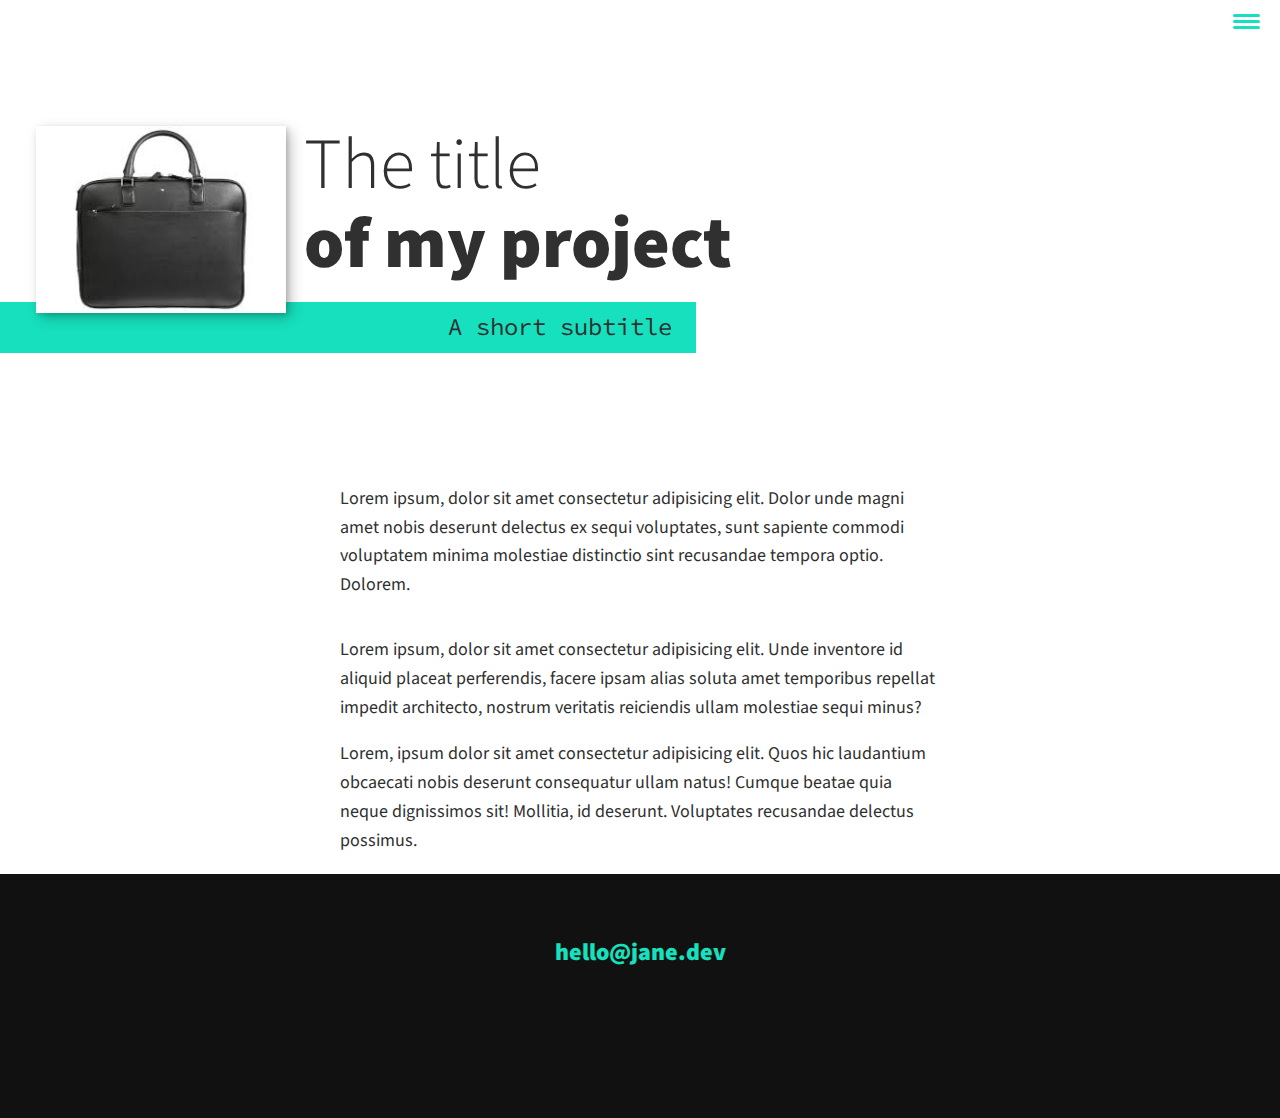
==== portfolio-item.html @ 6bb2bb28 "Add files via upload" ====
<!DOCTYPE html>
<html lang="en">
    <head>
        <meta charset="UTF-8">
        <meta name="viewport" content="width=device-width, initial-scale=1.0">
        <title>DevJane Portfolio Website</title>
        <link rel="stylesheet" href="https://cdnjs.cloudflare.com/ajax/libs/normalize/7.0.0/normalize.min.css">
        <link rel="stylesheet" href="https://cdnjs.cloudflare.com/ajax/libs/font-awesome/5.11.2/css/all.css" integrity="sha256-46qynGAkLSFpVbEBog43gvNhfrOj+BmwXdxFgVK/Kvc=" crossorigin="anonymous" />  
        
        <!-- Update these with your own fonts -->
        <link href="https://fonts.googleapis.com/css?family=Source+Code+Pro:400,900|Source+Sans+Pro:300,900&display=swap" rel="stylesheet">
        
        <link rel="stylesheet" href="css/style.css">

    </head>
    <body>
        <header>
            <div class="logo">
                <img src="img/devjane.png" alt="">
            </div>
            <button class="nav-toggle" aria-label="toggle navigation">
                <span class="hamburger"></span>
            </button>
            <nav class="nav">
                <ul class="nav__list">
                    <li class="nav__item"><a href="index.html" class="nav__link">Home</a></li>
                    <li class="nav__item"><a href="index.html#services" class="nav__link">My Services</a></li>
                    <li class="nav__item"><a href="index.html#about" class="nav__link">About me</a></li>
                    <li class="nav__item"><a href="index.html#work" class="nav__link">My Work</a></li>
                </ul>
            </nav>
        </header>
        

        <section class="intro" id="home">
            <h1 class="section__title section__title--intro">
                The title <strong>of my project</strong>
            </h1>
            <p class="section__subtitle section__subtitle--intro">A short subtitle</p>
            <img src="img/portfolio-01.jpg" alt="" class="intro__img">
        </section>
        
        <div class="portfolio-item-individual">
            <p>Lorem ipsum, dolor sit amet consectetur adipisicing elit. Dolor unde magni amet nobis deserunt delectus ex sequi voluptates, sunt sapiente commodi voluptatem minima molestiae distinctio sint recusandae tempora optio. Dolorem.</p>
            <img src="img/portfolio-details.jpg" alt="">
            <p>Lorem ipsum, dolor sit amet consectetur adipisicing elit. Unde inventore id aliquid placeat perferendis, facere ipsam alias soluta amet temporibus repellat impedit architecto, nostrum veritatis reiciendis ullam molestiae sequi minus?</p>
            <p>Lorem, ipsum dolor sit amet consectetur adipisicing elit. Quos hic laudantium obcaecati nobis deserunt consequatur ullam natus! Cumque beatae quia neque dignissimos sit! Mollitia, id deserunt. Voluptates recusandae delectus possimus.</p>
        </div>
        
        <!-- Footer -->
        <footer class="footer">
            <!-- replace with your own email address -->
            <a href="mailto:hello@jane.dev" class="footer__link">hello@jane.dev</a>
            <ul class="social-list">
                <li class="social-list__item">
                    <a class="social-list__link" href="https://codepen.io">
                        <i class="fab fa-codepen"></i>
                    </a>
                </li>
                <li class="social-list__item">
                    <a class="social-list__link" href="http://dribbble.com">
                        <i class="fab fa-dribbble"></i>
                    </a>
                </li>
                <li class="social-list__item">
                    <a class="social-list__link" href="https://twitter.com">
                        <i class="fab fa-twitter"></i>
                    </a>
                </li>
                <li class="social-list__item">
                    <a class="social-list__link" href="https://github.com">
                        <i class="fab fa-github"></i>
                    </a>
                </li>
            </ul>
        </footer>
        
        
        <script src="js/index.js"></script>
        
    </body>
</html>
---- css/style.css ----
*,
*::before,
*::after{
    box-sizing: border-box;
}

:root{
    --ff-primary: 'Source Sans Pro', sans-serif;
    --ff-secondary: 'Source Code Pro', monospace;

    --fw-reg:300;
    --fw-bold: 900;

    --clr-light:#fff;
    --clr-dark:#303030;
    --clr-accent: #16e0bd;

    --fs-h1: 3rem;
    --fs-h2: 2.25rem;
    --fs-h3: 1.25rem;
    --fs-body: 1rem;

    --bs: 0.25em 0.25em 0.75em rgba(0,0,0,.25),
          0.125em 0.125em 0.25em rgba(0,0,0,.15);
}

@media (min-width: 800px) {
    :root {
        --fs-h1: 4.5rem;
        --fs-h2: 3.75rem;
        --fs-h3: 1.5rem;
        --fs-body:1.125rem;
    }

}

/*General styles */

html{
    scroll-behavior: smooth;
}

body{
    background: var(--clr-light);
    color: var(--clr-dark);
    margin: 0;
    font-family: var(--ff-primary);
    font-size: var(--fs-body);
    line-height:1.6;
}

section {
    padding: 5em 2em;
}

img {
    display: block;
    max-width: 100%;

}

strong{font-weight: var(--fw-bold)}

:focus {
    outline: 3px solid var(--clr-accent);
    outline-offset: 3px;
}
/*buttons*/

.btn {
    display: inline-block;
    padding: .5em 2.5em;
    background: var(--clr-accent);
    color:var(--clr-dark);
    text-decoration: none;
    cursor: pointer;
    font-size: .8rem;
    text-transform:uppercase;
    letter-spacing: 2px;
    font-weight: var(--fw-bold);
    transition: transform 280ms ease-in-out;
}

.btn:hover{
    transform:  scale(1.1);
}

/*Typography*/

h1,
h2,
h3 {
    line-height: 1.1;
    margin: 0;
}

h1 { font-size: var(--fs-h1)}
h2 { font-size: var(--fs-h2)}
h3 { font-size: var(--fs-h3)}

.section__title{
    margin-bottom: .25em;
}

.section__title--intro{
    font-weight: var(--fw-reg);
}

.section__title--intro strong{
    display: block;
}

.section__subtitle {
margin: 0;
font-size: var(--fs-h3);

}

.section__subtitle--intro,
.section__subtitle--about{
    background: var(--clr-accent);
    padding: .25em 1em;
    font-family: var(--ff-secondary);
    margin-bottom: 1em;
}
/*header*/

header{
    display: flex;
    justify-content: space-between;
    padding: 1em;
}
.logo{
    max-width: 100px;
}

.nav{
    position:fixed;
    background: var(--clr-dark);
    color: var(--clr-light);
    top:0;
    left:0;
    right:0;
    z-index: 100;

    transform:translateX(100%);
    transition: transform 250ms cubic-bezier(.5,0,.5,1);

}

.nav__list{
    list-style: none;
    display: flex;
    height: 100%;
    flex-direction: column;
    justify-content: space-evenly;
    align-items: center;
    margin: 0;
    padding: 0;
}

.nav__link{
    color:inherit;
    font-weight: var(--fw-bold);
    font-size: var(--fs-h3);
    text-decoration: none;
}

.nav__link:hover{
    color:var(--clr-accent);
}
.nav-toggle{
    padding: .5em;
    background: transparent;
    border:0;
    cursor: pointer;
    position: absolute;
    right: 1em;
    top:1em;
    z-index:1000;
}
.nav-open .nav {
    transform: translateX(0);
}

.nav-open .nav-toggle{
    position: fixed;
}

.nav-open .hamburger{
    transform: rotate(.625turn);
}

.nav-open .hamburger::before{
    transform: rotate(90deg) translateX(-6px);
}

.nav-open .hamburger::after {
    opacity: 0;
}

/*Burger*/
.hamburger{

    display:block;
    position: relative;
    
}
.hamburger,
.hamburger::before,
.hamburger::after{
    background: var(--clr-accent);
    width: 2em;
    height: 3px;
    border-radius: 1em;
    transition: transform 250ms ease-in-out;


}
.hamburger::before,
.hamburger::after{
    content:'';
    position: absolute;
    left:0;
    right:0;

}
.hamburger::before{top: 6px;}
.hamburger::after{bottom: 6px;}

/*Intro section*/

.intro{
    position: relative;
}

.intro__img{
    box-shadow: var(--bs) ;
}

.section__subtitle--intro{
    display: inline-block;
}

@media (min-width: 600px){
    .intro {
        display: grid;
        width: min-content;
        grid-column-gap: 1em;
        grid-template-areas:
            "img title"
            "img subtitle";
        grid-template-columns: min-content max-content;
    
    }

    .intro__img {
        grid-area: img;
        min-width:250px;
        position: relative;
        z-index: 2;
    }

    .section__subtitle--intro{
        align-self:start;
        grid-column:-1/1;
        grid-row:2;
        text-align: right;
        position:relative;
        left:-1.5em;
        width: calc(100%+1.5em);
    }
}

/*My Services section */

.my-services{
    background-color: var(--clr-dark);
    /*  verdoso con accent
    background-color: var(--clr-accent);*/
    background-image: url(../img/services-bg.jpg);
    background-size: cover ;
    /*multiply hace el fondo mas oscuro, por ahora lo dejamos para que se lea bien
    background-blend-mode: multiply;*/
    color: var(--clr-light);
    text-align: center;
}

.section__title--services{
    color: var(--clr-accent);
    position: relative;
}

.section__title--services::after{
    content: '';
    display: block;
    width:3em;
    height: 1 px;
    margin: 0.5em auto 1em;
    background: var(--clr-light);
    opacity: .25;
}

.services{
    margin-bottom: 4em;
}

.service{
    max-width: 500px;
    margin: 0 auto;
}

@media (min-width: 800px){
    .services{
        display: flex;
        max-width: 1000px;
        margin-left: auto;
        margin-right: auto;
    }
    .service + .service{
        margin-left: 2em;
    }
}


.about-me{
    max-width: 1000px;
    margin: 0 auto;

}

.about-me__img{
    box-shadow: var(--bs);
}

@media (min-width: 600px){
    .about-me{
        display: grid;
        grid-template-columns: 1fr 200px;
        grid-template-areas: 
            "title img"
            "subtitle img"
            "text img";
        grid-column-gap: 2em;
    }

    .section__title--about{
        grid-area: title;
    }

    .section__subtitle--about{
        grid-column: 1/-1;
        grid-row: 2;
        position: relative;
        left: -1em;
        width: calc(100% + 2em);
        padding-left: 1em;
        padding-right: calc(200px + 4em);
    }
    /*
    .section__subtitle--about{
        grid-column: 1;
    }*/

    .about-me__img{
        grid-area: img;
        position: relative;
        z-index:2;
        /*grid-row: 1 / -1;
        grid-column: 2/;*/
    }
}

/*My work*/

.my-work{
    background-color: var(--clr-dark);
    color: var(--clr-light);
    text-align: center;
}

.portfolio{
    display:grid;
    grid-template-columns: repeat(auto-fit, minmax(300px, 1fr));
}

.portfolio__item{
    background: var(--clr-accent);
    overflow: hidden;
}

.portfolio__img{
    transition: 
        transform 750ms cubic-bezier(.5,0,.5,1),
        opacity 250ms linear;
    

}
.portfolio__item:focus{
    position: relative;
    z-index: 2;
}

.portfolio__img:hover,
.portfolio__item:focus .portfolio__img{
    transform: scale(1.2);
    opacity: .5;
}

/*footer*/
.footer{
    background: #111;
    color: var(--clr-accent);
    text-align: center;
    padding: 2.5em 0;
    font-size:var(--fs-h3);

}

.footer a {
    color:inherit;
    text-decoration:none;
}

.footer__link{
  
    font-weight: var(--fw-bold);
}


.footer__link:hover,
.social-list__link:hover{
    opacity: .7;
}

.footer__link:hover{
    text-decoration: underline;
}

.social-list {
    list-style:none;
    display: flex;
    justify-content: center;
    margin: 2em 0 0;
    padding: 0;
}

.social-list__item{
    margin: 0 .5em;
}

.social-list__link{
    padding: .5em;
}

/* Individual portfolio item styles */

.portfolio-item-individual {
    padding: 0 2em em;
    max-width: 1000px;
    margin: 0 auto;
}

.portfolio-item-individual p {
    max-width: 600px;
    margin-left: auto;
    margin-right: auto;
    
}
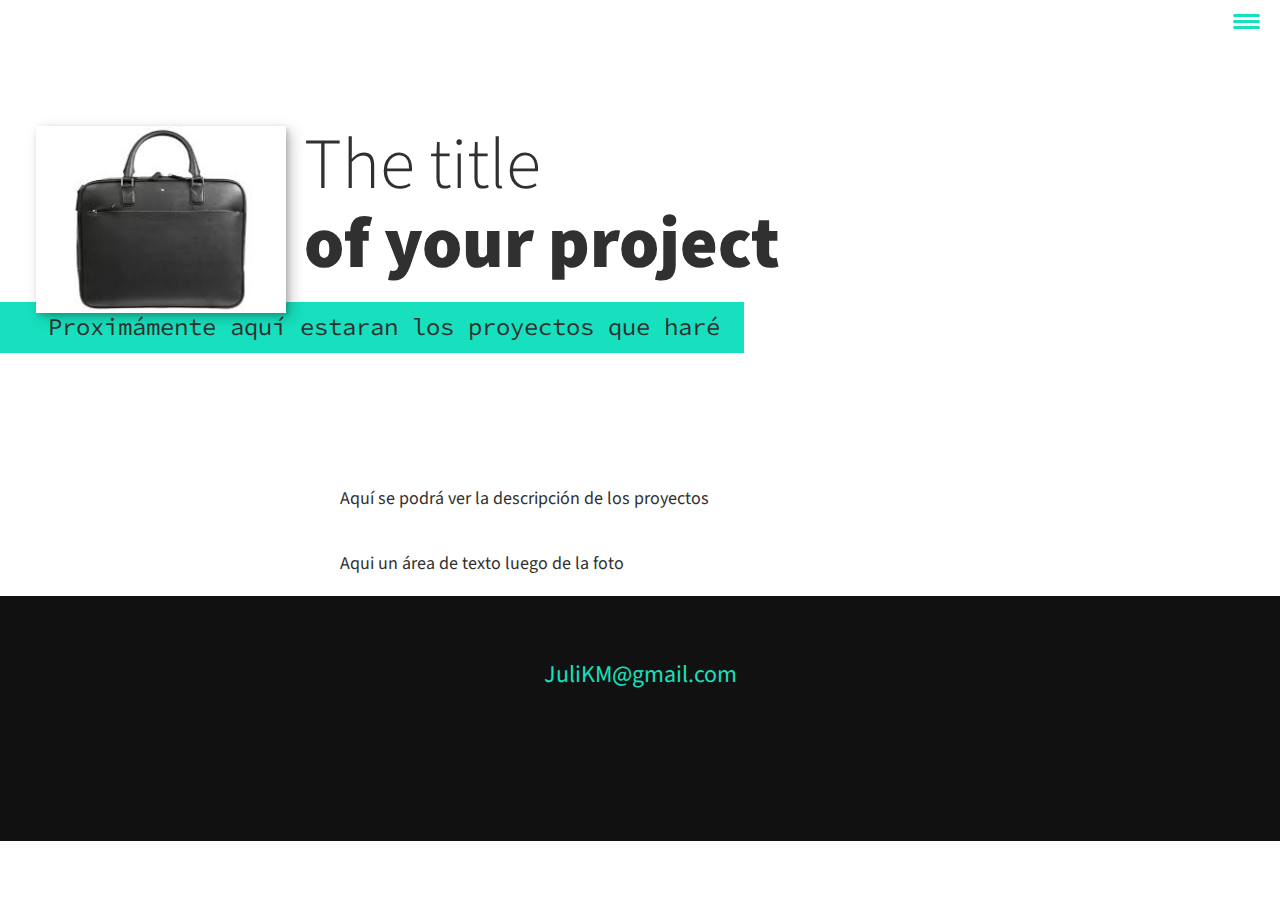
==== commit 13b5b135: "Add files via upload" ====
--- a/portfolio-item.html
+++ b/portfolio-item.html
@@ -3,7 +3,7 @@
     <head>
         <meta charset="UTF-8">
         <meta name="viewport" content="width=device-width, initial-scale=1.0">
-        <title>DevJane Portfolio Website</title>
+        <title>DevJuli Portfolio Website</title>
         <link rel="stylesheet" href="https://cdnjs.cloudflare.com/ajax/libs/normalize/7.0.0/normalize.min.css">
         <link rel="stylesheet" href="https://cdnjs.cloudflare.com/ajax/libs/font-awesome/5.11.2/css/all.css" integrity="sha256-46qynGAkLSFpVbEBog43gvNhfrOj+BmwXdxFgVK/Kvc=" crossorigin="anonymous" />  
         
@@ -34,44 +34,40 @@
 
         <section class="intro" id="home">
             <h1 class="section__title section__title--intro">
-                The title <strong>of my project</strong>
+                The title <strong>of your project</strong>
             </h1>
-            <p class="section__subtitle section__subtitle--intro">A short subtitle</p>
+            <p class="section__subtitle section__subtitle--intro">Proximámente aquí estaran los proyectos que haré</p>
             <img src="img/portfolio-01.jpg" alt="" class="intro__img">
         </section>
         
         <div class="portfolio-item-individual">
-            <p>Lorem ipsum, dolor sit amet consectetur adipisicing elit. Dolor unde magni amet nobis deserunt delectus ex sequi voluptates, sunt sapiente commodi voluptatem minima molestiae distinctio sint recusandae tempora optio. Dolorem.</p>
+            <p>Aquí se podrá ver la descripción de los proyectos</p>
             <img src="img/portfolio-details.jpg" alt="">
-            <p>Lorem ipsum, dolor sit amet consectetur adipisicing elit. Unde inventore id aliquid placeat perferendis, facere ipsam alias soluta amet temporibus repellat impedit architecto, nostrum veritatis reiciendis ullam molestiae sequi minus?</p>
-            <p>Lorem, ipsum dolor sit amet consectetur adipisicing elit. Quos hic laudantium obcaecati nobis deserunt consequatur ullam natus! Cumque beatae quia neque dignissimos sit! Mollitia, id deserunt. Voluptates recusandae delectus possimus.</p>
+            <p>Aqui un área de texto luego de la foto</p>
+            <p></p>
         </div>
         
         <!-- Footer -->
         <footer class="footer">
             <!-- replace with your own email address -->
-            <a href="mailto:hello@jane.dev" class="footer__link">hello@jane.dev</a>
+            <a href="mailto:JuliKM@gmail.com" class footer__link>JuliKM@gmail.com</a>
             <ul class="social-list">
                 <li class="social-list__item">
-                    <a class="social-list__link" href="https://codepen.io">
-                        <i class="fab fa-codepen"></i>
+                    <a class="social-list__link" href="https://github.com/JuliKM">
+                        <i class="fab fa-github"></i>
                     </a>
                 </li>
                 <li class="social-list__item">
-                    <a class="social-list__link" href="http://dribbble.com">
-                        <i class="fab fa-dribbble"></i>
+                    <a class="social-list__link" href="https://www.linkedin.com/in/julieta-kogan-moyano-b267772a">
+                        <i class="fab fa-linkedin-in"></i>
                     </a>
                 </li>
                 <li class="social-list__item">
-                    <a class="social-list__link" href="https://twitter.com">
+                    <a class="social-list__link" href="https://twitter.com/JuliKM3">
                         <i class="fab fa-twitter"></i>
                     </a>
                 </li>
-                <li class="social-list__item">
-                    <a class="social-list__link" href="https://github.com">
-                        <i class="fab fa-github"></i>
-                    </a>
-                </li>
+             
             </ul>
         </footer>
         
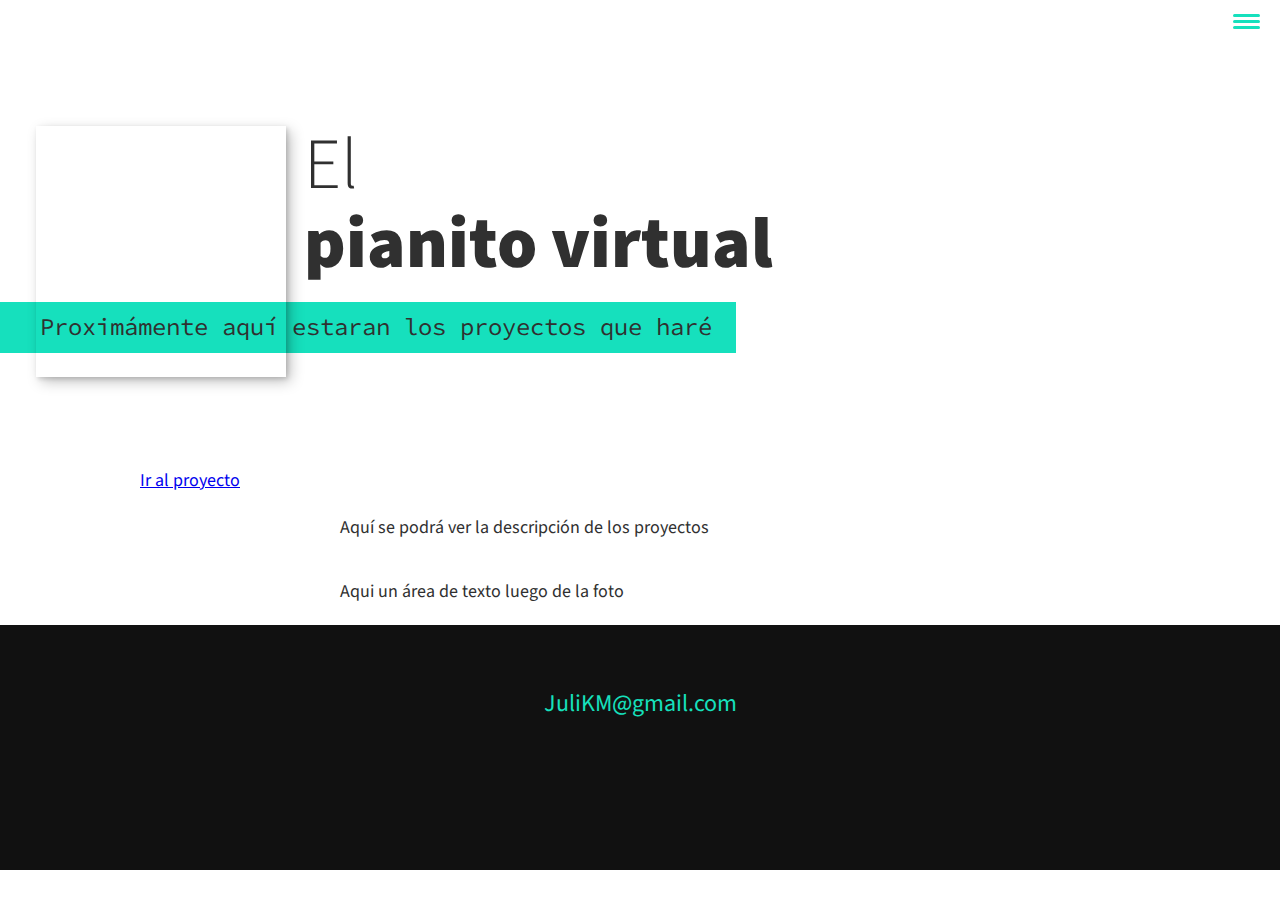
==== commit 9782b81b: "Update portfolio-item.html" ====
--- a/portfolio-item.html
+++ b/portfolio-item.html
@@ -34,13 +34,14 @@
 
         <section class="intro" id="home">
             <h1 class="section__title section__title--intro">
-                The title <strong>of your project</strong>
+                El <strong>pianito virtual</strong>
             </h1>
             <p class="section__subtitle section__subtitle--intro">Proximámente aquí estaran los proyectos que haré</p>
-            <img src="img/portfolio-01.jpg" alt="" class="intro__img">
+            <img src="https://i.imgur.com/r3JGsUO.jpg" alt="" class="intro__img">
         </section>
         
         <div class="portfolio-item-individual">
+            <a href="https://pianito.julikm.vercel.app/">Ir al proyecto</a>
             <p>Aquí se podrá ver la descripción de los proyectos</p>
             <img src="img/portfolio-details.jpg" alt="">
             <p>Aqui un área de texto luego de la foto</p>
@@ -75,4 +76,4 @@
         <script src="js/index.js"></script>
         
     </body>
-</html>+</html>
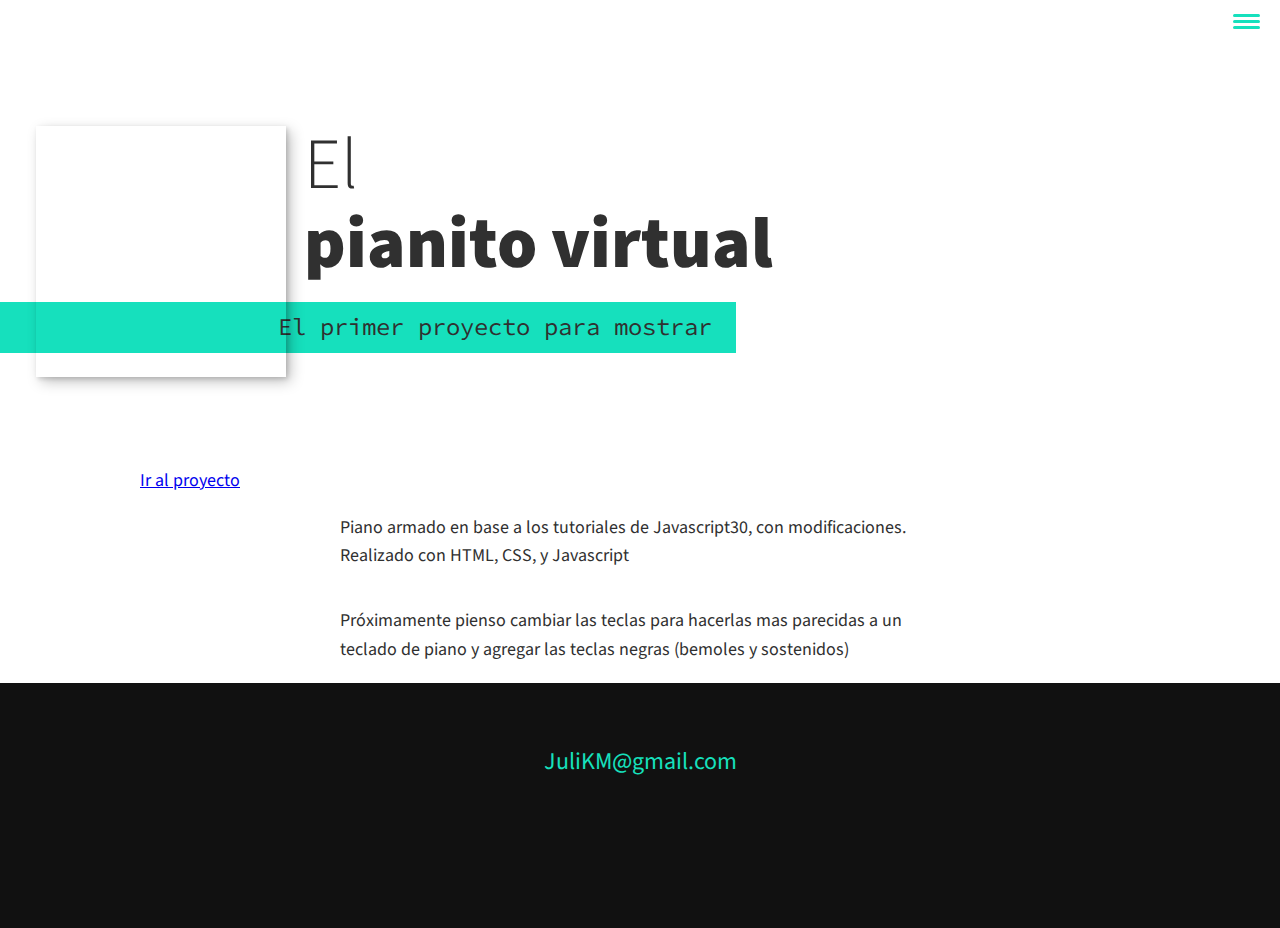
==== commit aff501a1: "Actualizacion de primer item de portfolio" ====
--- a/portfolio-item.html
+++ b/portfolio-item.html
@@ -36,15 +36,15 @@
             <h1 class="section__title section__title--intro">
                 El <strong>pianito virtual</strong>
             </h1>
-            <p class="section__subtitle section__subtitle--intro">Proximámente aquí estaran los proyectos que haré</p>
+            <p class="section__subtitle section__subtitle--intro">El primer proyecto para mostrar</p>
             <img src="https://i.imgur.com/r3JGsUO.jpg" alt="" class="intro__img">
         </section>
         
         <div class="portfolio-item-individual">
             <a href="https://pianito.julikm.vercel.app/">Ir al proyecto</a>
-            <p>Aquí se podrá ver la descripción de los proyectos</p>
+            <p>Piano armado en base a los tutoriales de Javascript30, con modificaciones. Realizado con HTML, CSS, y Javascript</p>
             <img src="img/portfolio-details.jpg" alt="">
-            <p>Aqui un área de texto luego de la foto</p>
+            <p>Próximamente pienso cambiar las teclas para hacerlas mas parecidas a un teclado de piano y agregar las teclas negras (bemoles y sostenidos)</p>
             <p></p>
         </div>
         
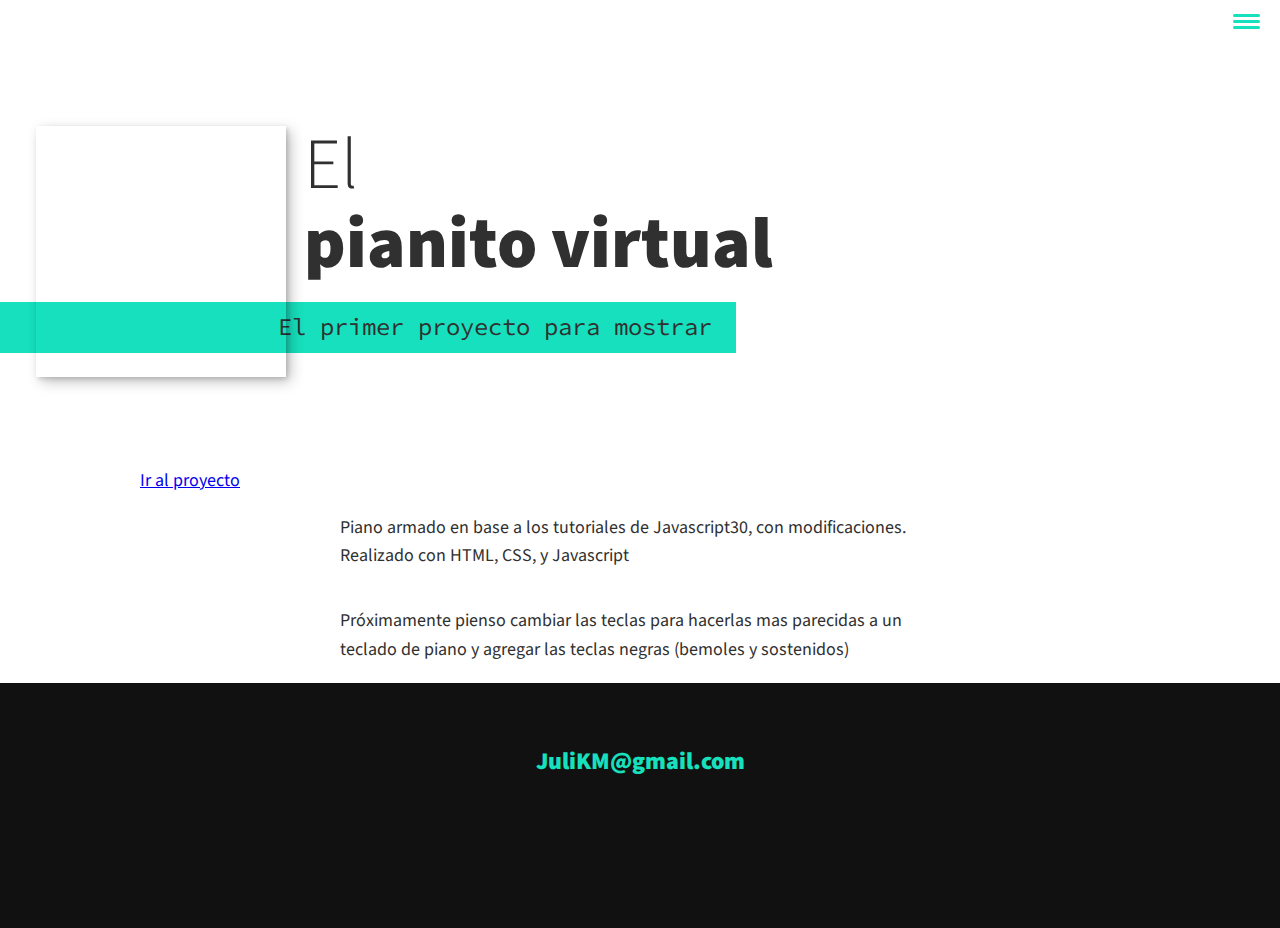
==== commit 0ffc7440: "Redes sociales" ====
--- a/portfolio-item.html
+++ b/portfolio-item.html
@@ -7,7 +7,7 @@
         <link rel="stylesheet" href="https://cdnjs.cloudflare.com/ajax/libs/normalize/7.0.0/normalize.min.css">
         <link rel="stylesheet" href="https://cdnjs.cloudflare.com/ajax/libs/font-awesome/5.11.2/css/all.css" integrity="sha256-46qynGAkLSFpVbEBog43gvNhfrOj+BmwXdxFgVK/Kvc=" crossorigin="anonymous" />  
         
-        <!-- Update these with your own fonts -->
+        <!--  fonts -->
         <link href="https://fonts.googleapis.com/css?family=Source+Code+Pro:400,900|Source+Sans+Pro:300,900&display=swap" rel="stylesheet">
         
         <link rel="stylesheet" href="css/style.css">
@@ -51,7 +51,7 @@
         <!-- Footer -->
         <footer class="footer">
             <!-- replace with your own email address -->
-            <a href="mailto:JuliKM@gmail.com" class footer__link>JuliKM@gmail.com</a>
+            <a href="mailto:JuliKM@gmail.com" class ="footer__link">JuliKM@gmail.com</a>
             <ul class="social-list">
                 <li class="social-list__item">
                     <a class="social-list__link" href="https://github.com/JuliKM">
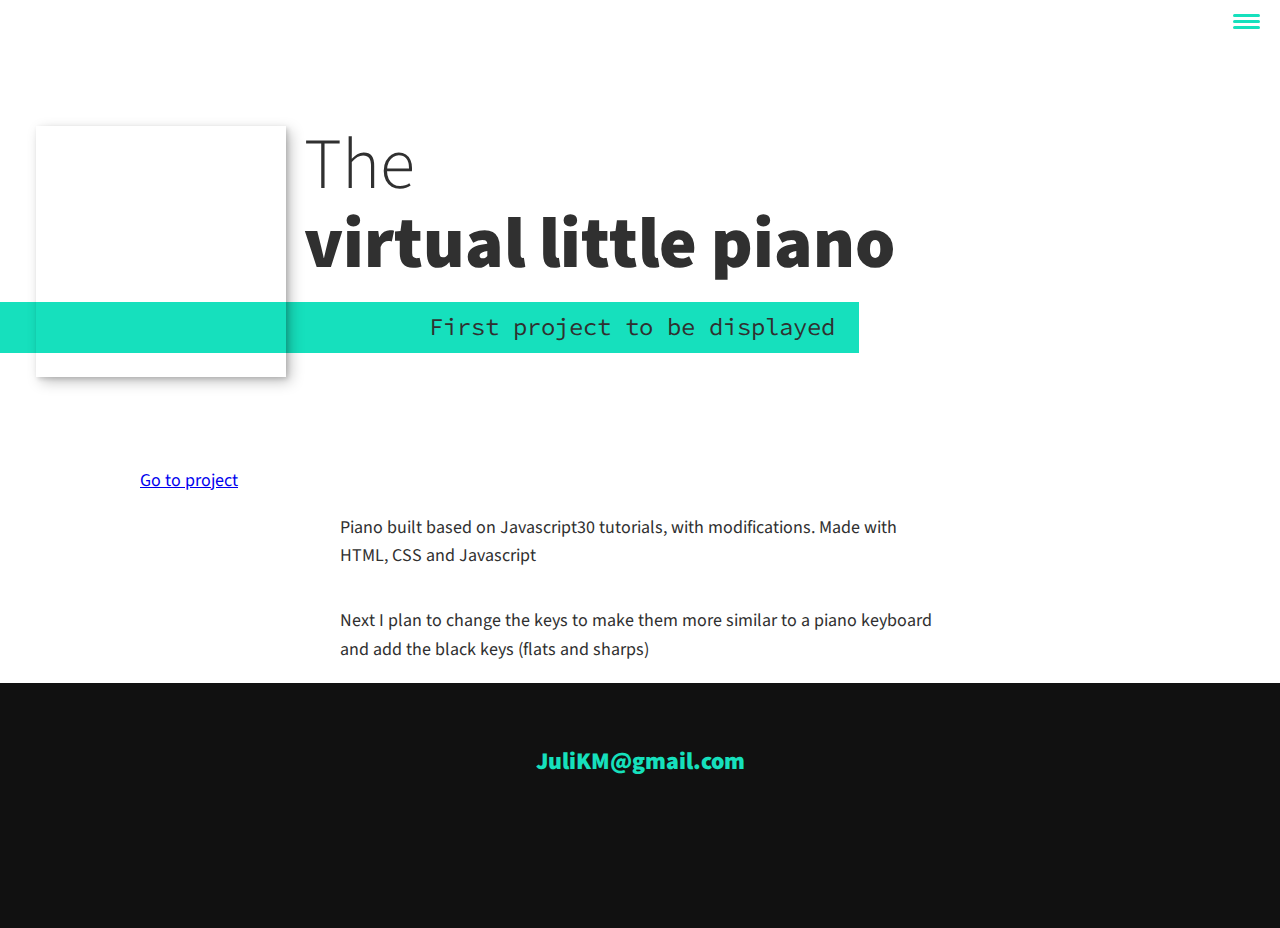
==== commit 88104593: "Language change" ====
--- a/portfolio-item.html
+++ b/portfolio-item.html
@@ -24,9 +24,9 @@
             <nav class="nav">
                 <ul class="nav__list">
                     <li class="nav__item"><a href="index.html" class="nav__link">Home</a></li>
-                    <li class="nav__item"><a href="index.html#services" class="nav__link">My Services</a></li>
+                    <li class="nav__item"><a href="index.html#services" class="nav__link">My services</a></li>
                     <li class="nav__item"><a href="index.html#about" class="nav__link">About me</a></li>
-                    <li class="nav__item"><a href="index.html#work" class="nav__link">My Work</a></li>
+                    <li class="nav__item"><a href="index.html#work" class="nav__link">My work</a></li>
                 </ul>
             </nav>
         </header>
@@ -34,17 +34,17 @@
 
         <section class="intro" id="home">
             <h1 class="section__title section__title--intro">
-                El <strong>pianito virtual</strong>
+                The <strong>virtual little piano</strong>
             </h1>
-            <p class="section__subtitle section__subtitle--intro">El primer proyecto para mostrar</p>
+            <p class="section__subtitle section__subtitle--intro">First project to be displayed</p>
             <img src="https://i.imgur.com/r3JGsUO.jpg" alt="" class="intro__img">
         </section>
         
         <div class="portfolio-item-individual">
-            <a href="https://pianito.julikm.vercel.app/">Ir al proyecto</a>
-            <p>Piano armado en base a los tutoriales de Javascript30, con modificaciones. Realizado con HTML, CSS, y Javascript</p>
+            <a href="https://pianito.julikm.vercel.app/">Go to project</a>
+            <p>Piano built based on Javascript30 tutorials, with modifications. Made with HTML, CSS and Javascript</p>
             <img src="img/portfolio-details.jpg" alt="">
-            <p>Próximamente pienso cambiar las teclas para hacerlas mas parecidas a un teclado de piano y agregar las teclas negras (bemoles y sostenidos)</p>
+            <p>Next I plan to change the keys to make them more similar to a piano keyboard and add the black keys (flats and sharps)</p>
             <p></p>
         </div>
         
